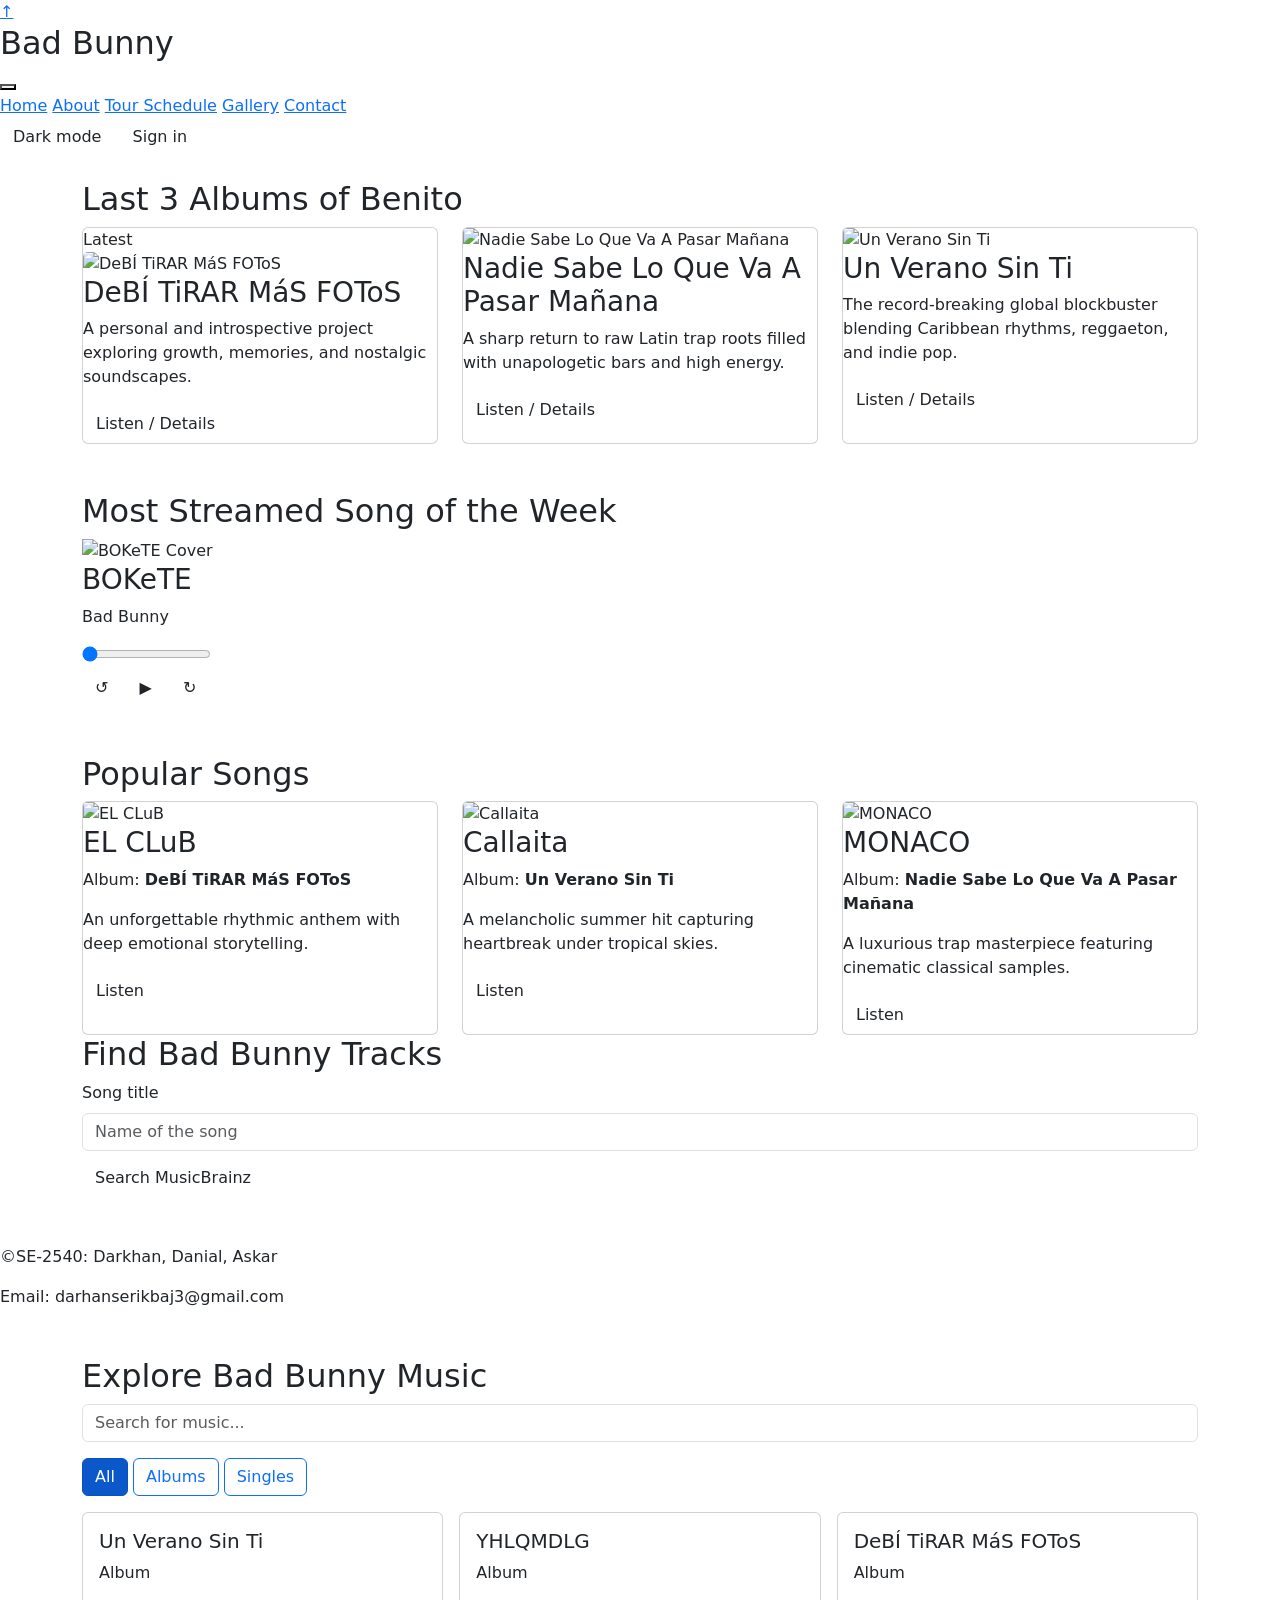
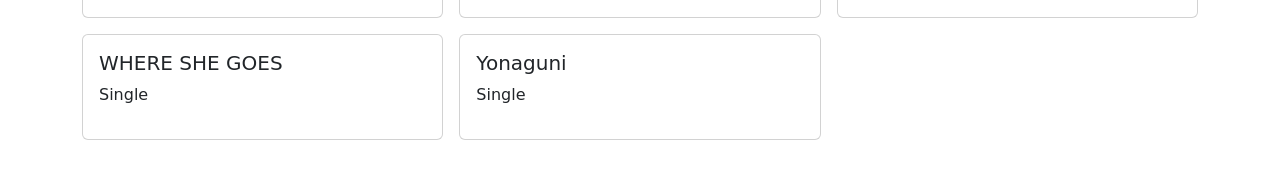
==== index.html @ 751bb649 "Update project" ====
<!DOCTYPE html>
<html lang="en">
<head>
    <meta charset="UTF-8">
    <meta name="viewport" content="width=device-width, initial-scale=1.0">
    <title>Bad Bunny Fan Hub | Home</title>
    
    <link rel="preconnect" href="https://fonts.googleapis.com">
    <link rel="preconnect" href="https://fonts.gstatic.com" crossorigin>
    <link href="https://fonts.googleapis.com/css2?family=Montserrat:wght@400;600;800&family=Oswald:wght@500;700&display=swap" rel="stylesheet">
    
    <link href="https://cdn.jsdelivr.net/npm/bootstrap@5.3.2/dist/css/bootstrap.min.css" rel="stylesheet">
    
    <link rel="stylesheet" href="css/style.css">
    <link rel="stylesheet" href="css/final-project.css">
</head>
<body>
    <div id="top"></div>
    <a href="#top" class="back-to-top" aria-label="Back to top">↑</a>
    <header class="main-header sticky-top" id="top">
        <div class="logo">
            <h2>Bad Bunny</h2>
        </div>
        
        <button class="burger-menu" id="burger-menu" aria-label="Toggle navigation">
            <span class="bar"></span>
            <span class="bar"></span>
            <span class="bar"></span>
        </button>

        <nav class="nav-links" id="nav-links">
            <a href="index.html" class="active">Home</a>
            <a href="about.html">About</a>
            <a href="tour.html">Tour Schedule</a>
            <a href="gallery.html">Gallery</a>
            <a href="contact.html">Contact</a>
        </nav>
    </header>
    <div class="fan-controls">
        <button type="button" class="btn" id="theme-button">Dark mode</button>
        <span id="fan-greeting" aria-live="polite"></span>
        <a href="contact.html#fan-sign-in" class="btn" id="sign-in-link">Sign in</a>
        <button type="button" class="btn" id="sign-out-button" hidden>Sign out</button>
    </div>

    <main class="main-content-container py-4">
        <div class="container">

            <section id="albums" class="section-block mb-5">
                <h2 class="section-title">Last 3 Albums of Benito</h2>
                <div class="row g-4">
                    <div class="col-12 col-md-4">
                        <div class="card h-100">
                            <span class="card-badge">Latest</span>
                            <img src="https://encrypted-tbn0.gstatic.com/images?q=tbn:ANd9GcTW1ghDEEoeGrYx0Fw_kegBJIexHgOB_OHAY4robn31mQ&s=10" class="card-img-top" alt="DeBÍ TiRAR MáS FOToS" loading="lazy">
                            <div class="card-content">
                                <h3>DeBÍ TiRAR MáS FOToS</h3>
                                <p>A personal and introspective project exploring growth, memories, and nostalgic soundscapes.</p>
                                <a href="tour.html" class="btn card-btn mt-auto">Listen / Details</a>
                            </div>
                        </div>
                    </div>
                    <div class="col-12 col-md-4">
                        <div class="card h-100">
                            <img src="https://i.scdn.co/image/ab67616d0000b2732ea1f035463d11e1fc3b193d" class="card-img-top" alt="Nadie Sabe Lo Que Va A Pasar Mañana" loading="lazy">
                            <div class="card-content">
                                <h3>Nadie Sabe Lo Que Va A Pasar Mañana</h3>
                                <p>A sharp return to raw Latin trap roots filled with unapologetic bars and high energy.</p>
                                <a href="tour.html" class="btn card-btn mt-auto">Listen / Details</a>
                            </div>
                        </div>
                    </div>
                    <div class="col-12 col-md-4">
                        <div class="card h-100">
                            <img src="https://encrypted-tbn0.gstatic.com/images?q=tbn:ANd9GcTIrISsiks4zW-sHj1C3ZH7IzXP04bk4N52OhLWPeNdrw&s=10" class="card-img-top" alt="Un Verano Sin Ti" loading="lazy">
                            <div class="card-content">
                                <h3>Un Verano Sin Ti</h3>
                                <p>The record-breaking global blockbuster blending Caribbean rhythms, reggaeton, and indie pop.</p>
                                <a href="tour.html" class="btn card-btn mt-auto">Listen / Details</a>
                            </div>
                        </div>
                    </div>
                </div>
            </section>

            <section id="player" class="section-block mb-5">
                <h2 class="section-title">Most Streamed Song of the Week</h2>
                <div class="player-container">
                    <div class="player-cover">
                        <img src="https://i1.sndcdn.com/artworks-5yYoA8hu64nSq2NM-G4QqVw-t500x500.png" alt="BOKeTE Cover" loading="lazy">
                    </div>
                    <div class="player-info">
                        <h3>BOKeTE</h3>
                        <p class="artist-subtitle">Bad Bunny</p>
            
                        <audio id="audio-element">
                            <source src="assests/audio/bokete.mp3" type="audio/mpeg">
                            Your browser does not support the audio element.
                        </audio>

                        <div class="player-controls">
                            <input type="range" id="seek-bar" value="0" max="100">
                            <div class="button-group">
                                <button id="rewind-btn" class="btn icon-btn" title="Rewind 10s">↺</button>
                                <button id="play-btn" class="btn icon-btn play-icon-btn" title="Play / Pause">▶</button>
                                <button id="forward-btn" class="btn icon-btn" title="Forward 10s">↻</button>
                            </div>
                        </div>
                    </div>
                </div>
            </section>

            <section id="tracks" class="section-block">
                <h2 class="section-title">Popular Songs</h2>
                <div class="row g-4">
                    <div class="col-12 col-md-4">
                        <div class="card h-100">
                            <img src="https://images.genius.com/828187b5f0f1690aaadba7a6a3a61a8c.680x680x1.png" class="card-img-top" alt="EL CLuB" loading="lazy">
                            <div class="card-content">
                                <h3>EL CLuB</h3>
                                <p>Album: <strong>DeBÍ TiRAR MáS FOToS</strong></p>
                                <p>An unforgettable rhythmic anthem with deep emotional storytelling.</p>
                                <a href="https://music.apple.com" target="_blank" rel="noopener noreferrer" class="btn card-btn mt-auto">Listen</a>
                            </div>
                        </div>
                    </div>
                    <div class="col-12 col-md-4">
                        <div class="card h-100">
                            <img src="https://images.genius.com/0daaff2dd295e55d36bff74242e6f052.1000x1000x1.png" class="card-img-top" alt="Callaita" loading="lazy">
                            <div class="card-content">
                                <h3>Callaita</h3>
                                <p>Album: <strong>Un Verano Sin Ti</strong></p>
                                <p>A melancholic summer hit capturing heartbreak under tropical skies.</p>
                                <a href="https://music.apple.com" target="_blank" rel="noopener noreferrer" class="btn card-btn mt-auto">Listen</a>
                            </div>
                        </div>
                    </div>
                    <div class="col-12 col-md-4">
                        <div class="card h-100">
                            <img src="https://images.genius.com/fea8b559c0913ba2769e1125d32e6db0.1000x1000x1.jpg" class="card-img-top" alt="MONACO" loading="lazy">
                            <div class="card-content">
                                <h3>MONACO</h3>
                                <p>Album: <strong>Nadie Sabe Lo Que Va A Pasar Mañana</strong></p>
                                <p>A luxurious trap masterpiece featuring cinematic classical samples.</p>
                                <a href="https://music.apple.com" target="_blank" rel="noopener noreferrer" class="btn card-btn mt-auto">Listen</a>
                            </div>
                        </div>
                    </div>
                </div>
            </section>

        </div>
        <section class="container section-block mb-4" aria-labelledby="track-search-title">
            <h2 class="section-title" id="track-search-title">Find Bad Bunny Tracks</h2>
            <form id="track-search-form">
                <label for="track-search-input" class="form-label">Song title</label>
                <input type="search" id="track-search-input" class="form-control mb-2" placeholder="Name of the song" maxlength="80" required>
                <button type="submit" class="btn" id="track-search-button">Search MusicBrainz</button>
            </form>
            <p id="track-search-status" class="mt-3" role="status"></p>
            <ul id="track-search-results"></ul>
        </section>
    </main>

    <footer class="main-footer">
        <div class="footer-content">
            <p>&copy;SE-2540: Darkhan, Danial, Askar</p>
            <p class="footer-contact">Email: <a href="darhanserikbaj3@gmail.com"></a>darhanserikbaj3@gmail.com</p>
        </div>
    </footer>

    <!-- Bootstrap 5 JS -->
    <script src="https://cdn.jsdelivr.net/npm/bootstrap@5.3.2/dist/js/bootstrap.bundle.min.js"></script>
    
    <script>
        const audio = document.getElementById('audio-element');
        const playBtn = document.getElementById('play-btn');
        const rewindBtn = document.getElementById('rewind-btn');
        const forwardBtn = document.getElementById('forward-btn');
        const seekBar = document.getElementById('seek-bar');

        if(playBtn) {
            playBtn.addEventListener('click', () => {
                if (audio.paused) {
                    audio.play();
                    playBtn.textContent = '❚❚';
                } else {
                    audio.pause();
                    playBtn.textContent = '▶';
                }
            });
            rewindBtn.addEventListener('click', () => audio.currentTime = Math.max(0, audio.currentTime - 10));
            forwardBtn.addEventListener('click', () => {
                if (audio.duration) audio.currentTime = Math.min(audio.duration, audio.currentTime + 10);
            });
            audio.addEventListener('timeupdate', () => {
                if (audio.duration) seekBar.value = (audio.currentTime / audio.duration) * 100;
            });
            seekBar.addEventListener('input', () => {
                if (audio.duration) audio.currentTime = (seekBar.value / 100) * audio.duration;
            });
        }

        const burgerMenu = document.getElementById('burger-menu');
        const navLinks = document.getElementById('nav-links');
        burgerMenu.addEventListener('click', () => {
            burgerMenu.classList.toggle('active');
            navLinks.classList.toggle('active');
        });
    </script>

<section class="container my-5">
  <h2>Explore Bad Bunny Music</h2>

  <input
    type="text"
    id="musicSearch"
    class="form-control mb-3"
    placeholder="Search for music..."
  >

  <div class="mb-3">
    <button
      class="btn btn-primary music-filter active"
      data-filter="all">
      All
    </button>

    <button
      class="btn btn-outline-primary music-filter"
      data-filter="album">
      Albums
    </button>

    <button
      class="btn btn-outline-primary music-filter"
      data-filter="single">
      Singles
    </button>
  </div>

  <div class="row g-3" id="musicList">

    <div class="col-md-4 music-item"
         data-category="album">
      <div class="card p-3">
        <h5>Un Verano Sin Ti</h5>
        <p>Album</p>
      </div>
    </div>

    <div class="col-md-4 music-item"
         data-category="album">
      <div class="card p-3">
        <h5>YHLQMDLG</h5>
        <p>Album</p>
      </div>
    </div>

    <div class="col-md-4 music-item"
         data-category="album">
      <div class="card p-3">
        <h5>DeBÍ TiRAR MáS FOToS</h5>
        <p>Album</p>
      </div>
    </div>

    <div class="col-md-4 music-item"
         data-category="single">
      <div class="card p-3">
        <h5>WHERE SHE GOES</h5>
        <p>Single</p>
      </div>
    </div>

    <div class="col-md-4 music-item"
         data-category="single">
      <div class="card p-3">
        <h5>Yonaguni</h5>
        <p>Single</p>
      </div>
    </div>

  </div>

  <p id="noMusicResults"
     class="mt-3"
     style="display:none;">
    No matching music found.
  </p>
</section>


<script src="https://code.jquery.com/jquery-3.7.1.min.js"></script>
<script src="js/gallery.js"></script>
<script src="js/script.js"></script><script src="js/script.js"></script>
    <script src="js/final-project.js"></script>
    <script src="js/track-search.js"></script>
</body>
</html>
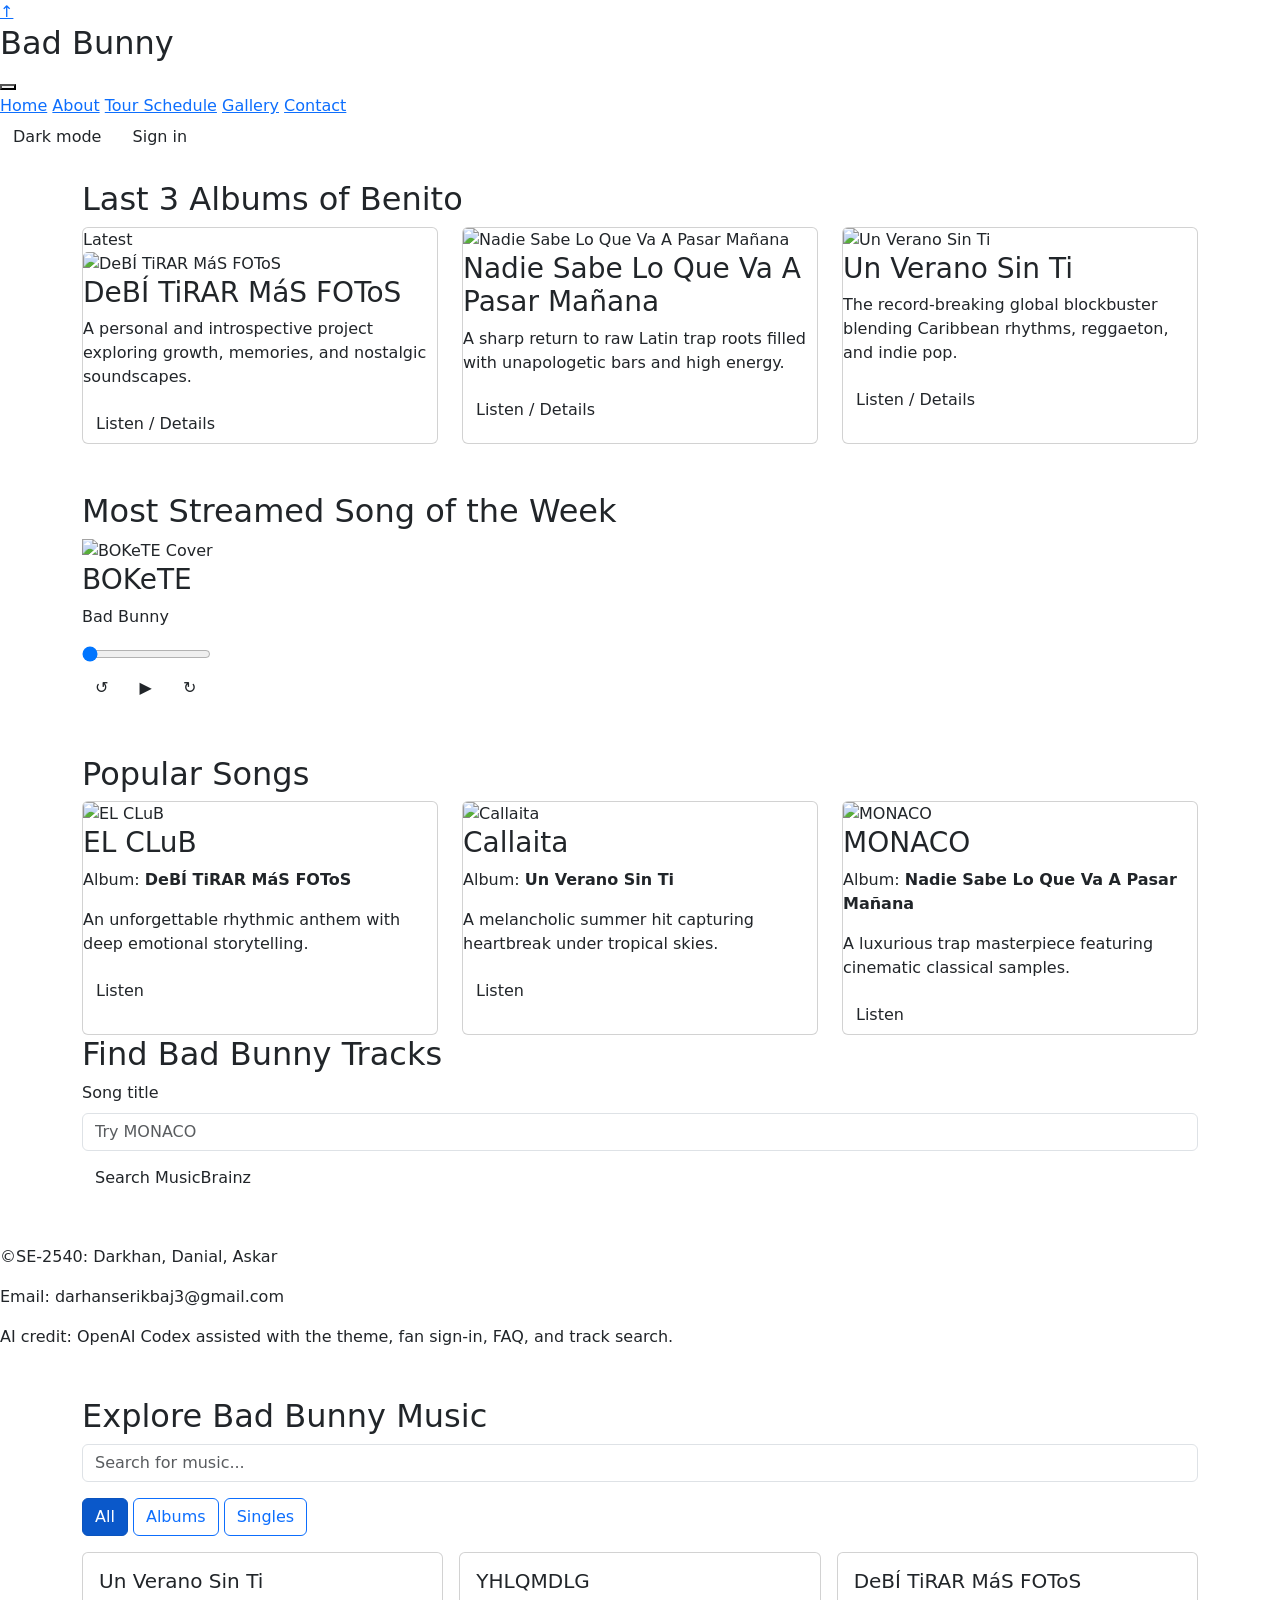
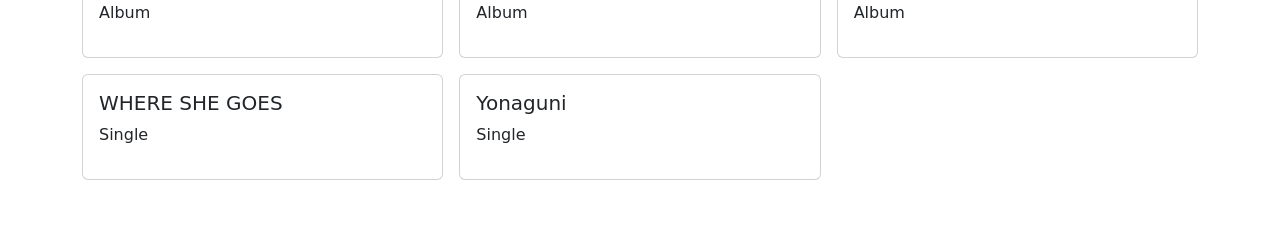
==== commit a1e3e31b: "feat:Added theme and sign-in controls, track search" ====
--- a/index.html
+++ b/index.html
@@ -154,7 +154,7 @@
             <h2 class="section-title" id="track-search-title">Find Bad Bunny Tracks</h2>
             <form id="track-search-form">
                 <label for="track-search-input" class="form-label">Song title</label>
-                <input type="search" id="track-search-input" class="form-control mb-2" placeholder="Name of the song" maxlength="80" required>
+                <input type="search" id="track-search-input" class="form-control mb-2" placeholder="Try MONACO" maxlength="80" required>
                 <button type="submit" class="btn" id="track-search-button">Search MusicBrainz</button>
             </form>
             <p id="track-search-status" class="mt-3" role="status"></p>
@@ -167,6 +167,7 @@
             <p>&copy;SE-2540: Darkhan, Danial, Askar</p>
             <p class="footer-contact">Email: <a href="darhanserikbaj3@gmail.com"></a>darhanserikbaj3@gmail.com</p>
         </div>
+        <p>AI credit: OpenAI Codex assisted with the theme, fan sign-in, FAQ, and track search.</p>
     </footer>
 
     <!-- Bootstrap 5 JS -->
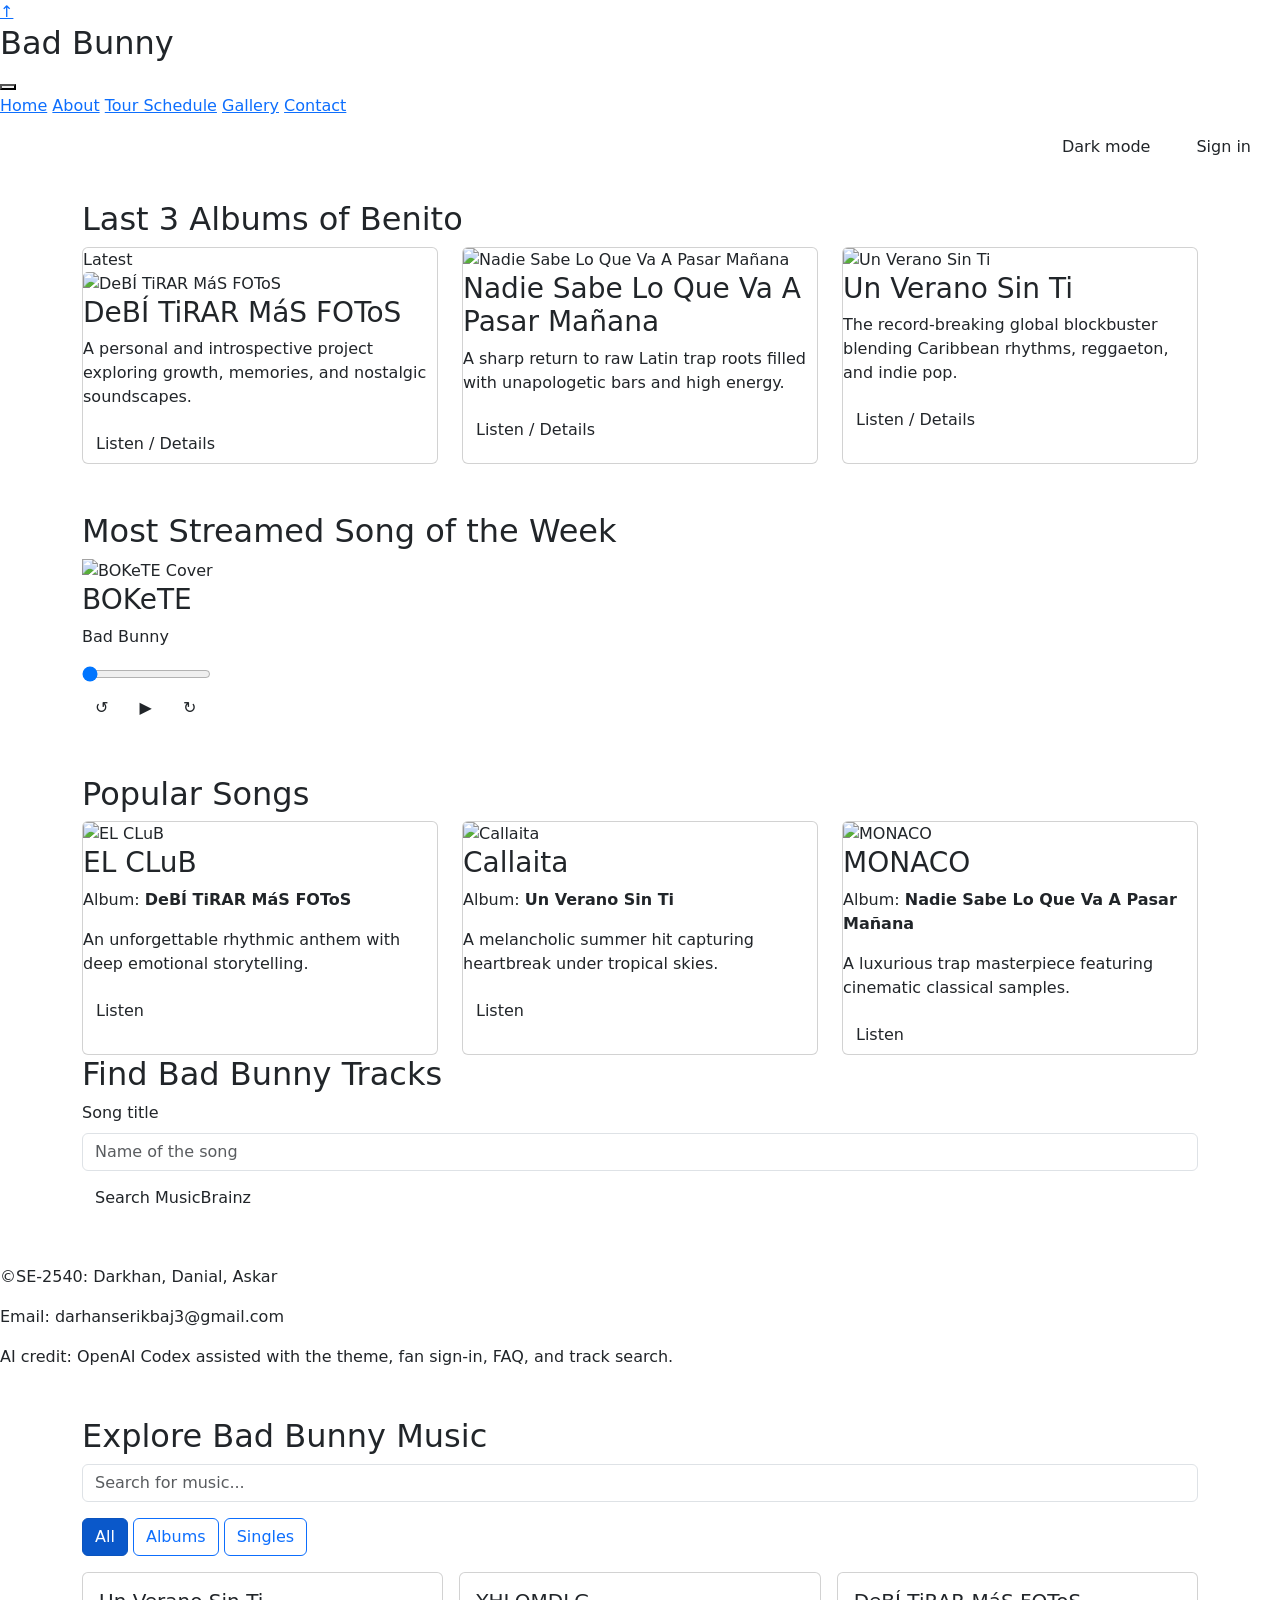
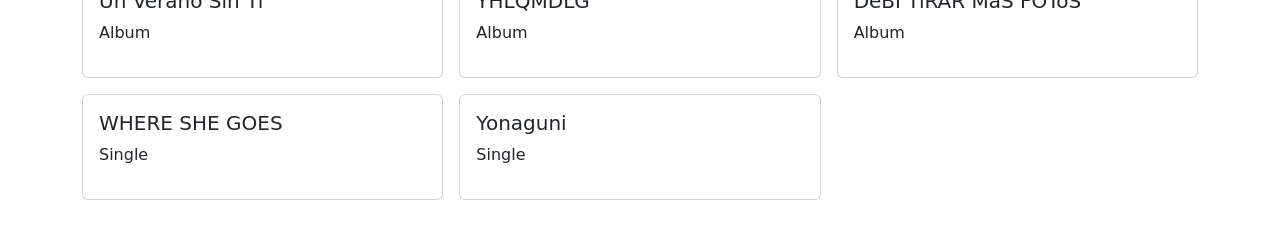
==== commit 524867af: "changed placeholde" ====
--- a/index.html
+++ b/index.html
@@ -154,7 +154,7 @@
             <h2 class="section-title" id="track-search-title">Find Bad Bunny Tracks</h2>
             <form id="track-search-form">
                 <label for="track-search-input" class="form-label">Song title</label>
-                <input type="search" id="track-search-input" class="form-control mb-2" placeholder="Try MONACO" maxlength="80" required>
+                <input type="search" id="track-search-input" class="form-control mb-2" placeholder="Name of the song" maxlength="80" required>
                 <button type="submit" class="btn" id="track-search-button">Search MusicBrainz</button>
             </form>
             <p id="track-search-status" class="mt-3" role="status"></p>
--- a/css/final-project.css
+++ b/css/final-project.css
@@ -0,0 +1,63 @@
+.fan-controls {
+    display: flex;
+    flex-wrap: wrap;
+    justify-content: flex-end;
+    align-items: center;
+    gap: 10px;
+    padding: 10px 16px;
+    background: var(--card-alt-bg);
+}
+
+.fan-controls [hidden] {
+    display: none;
+}
+
+.fan-faq-question {
+    width: 100%;
+    margin-top: 10px;
+    display: flex;
+    justify-content: space-between;
+    text-align: left;
+}
+
+.fan-faq-answer {
+    display: none;
+    margin: 0;
+    padding: 12px 14px;
+    background: var(--card-alt-bg);
+}
+
+[data-bs-theme="dark"] {
+    & body {
+        --light-bg: #161616;
+        --card-alt-bg: #252525;
+        color: #f4f4f4;
+    }
+
+    & .section-title,
+    & .card-content h3,
+    & .card-content p,
+    & .tour-grid-card p,
+    & .artist-subtitle {
+        color: #f4f4f4;
+    }
+
+    & .section-title {
+        border-color: var(--primary-color);
+    }
+
+    & .card,
+    & .player-container,
+    & .tour-grid-card {
+        border-color: #565656;
+    }
+
+    & .custom-table tbody tr:nth-child(even) {
+        background-color: var(--card-alt-bg);
+    }
+
+    & .btn:focus-visible {
+        outline: 2px solid #fff;
+        outline-offset: 2px;
+    }
+}
